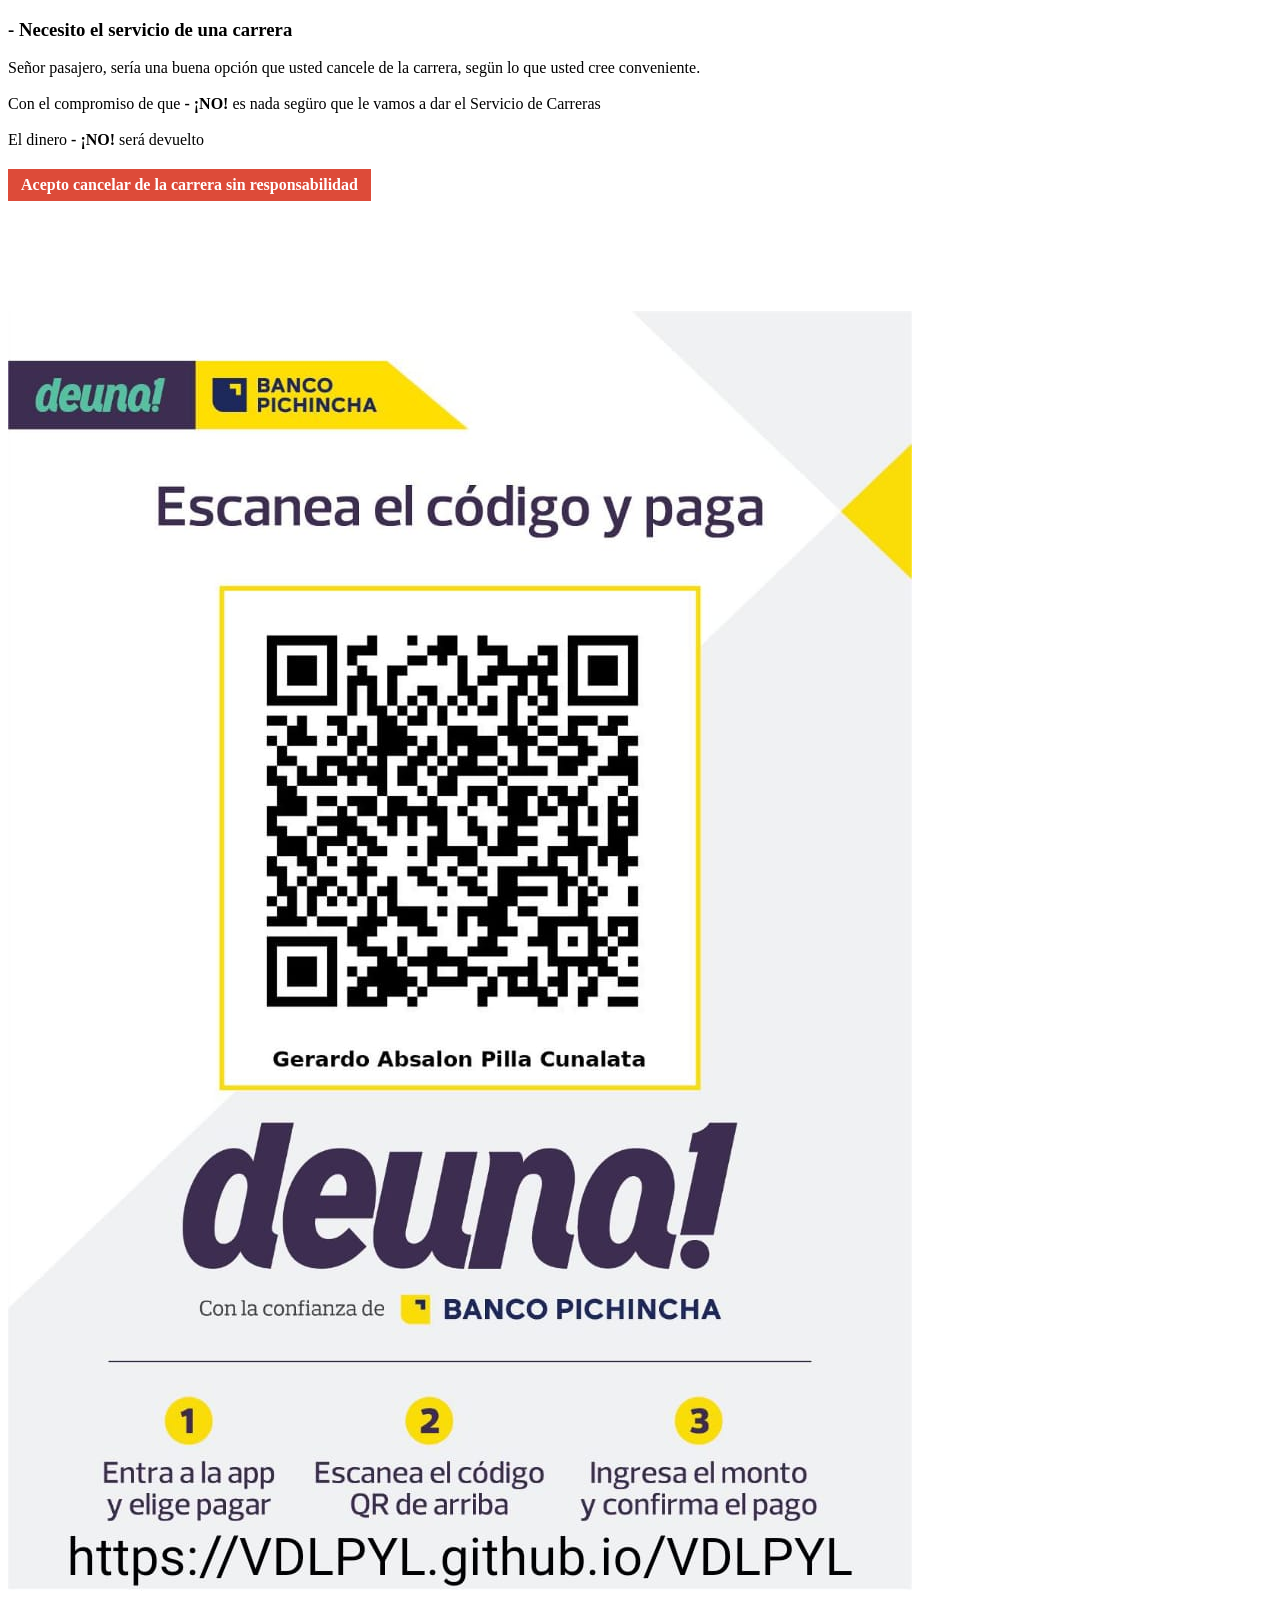
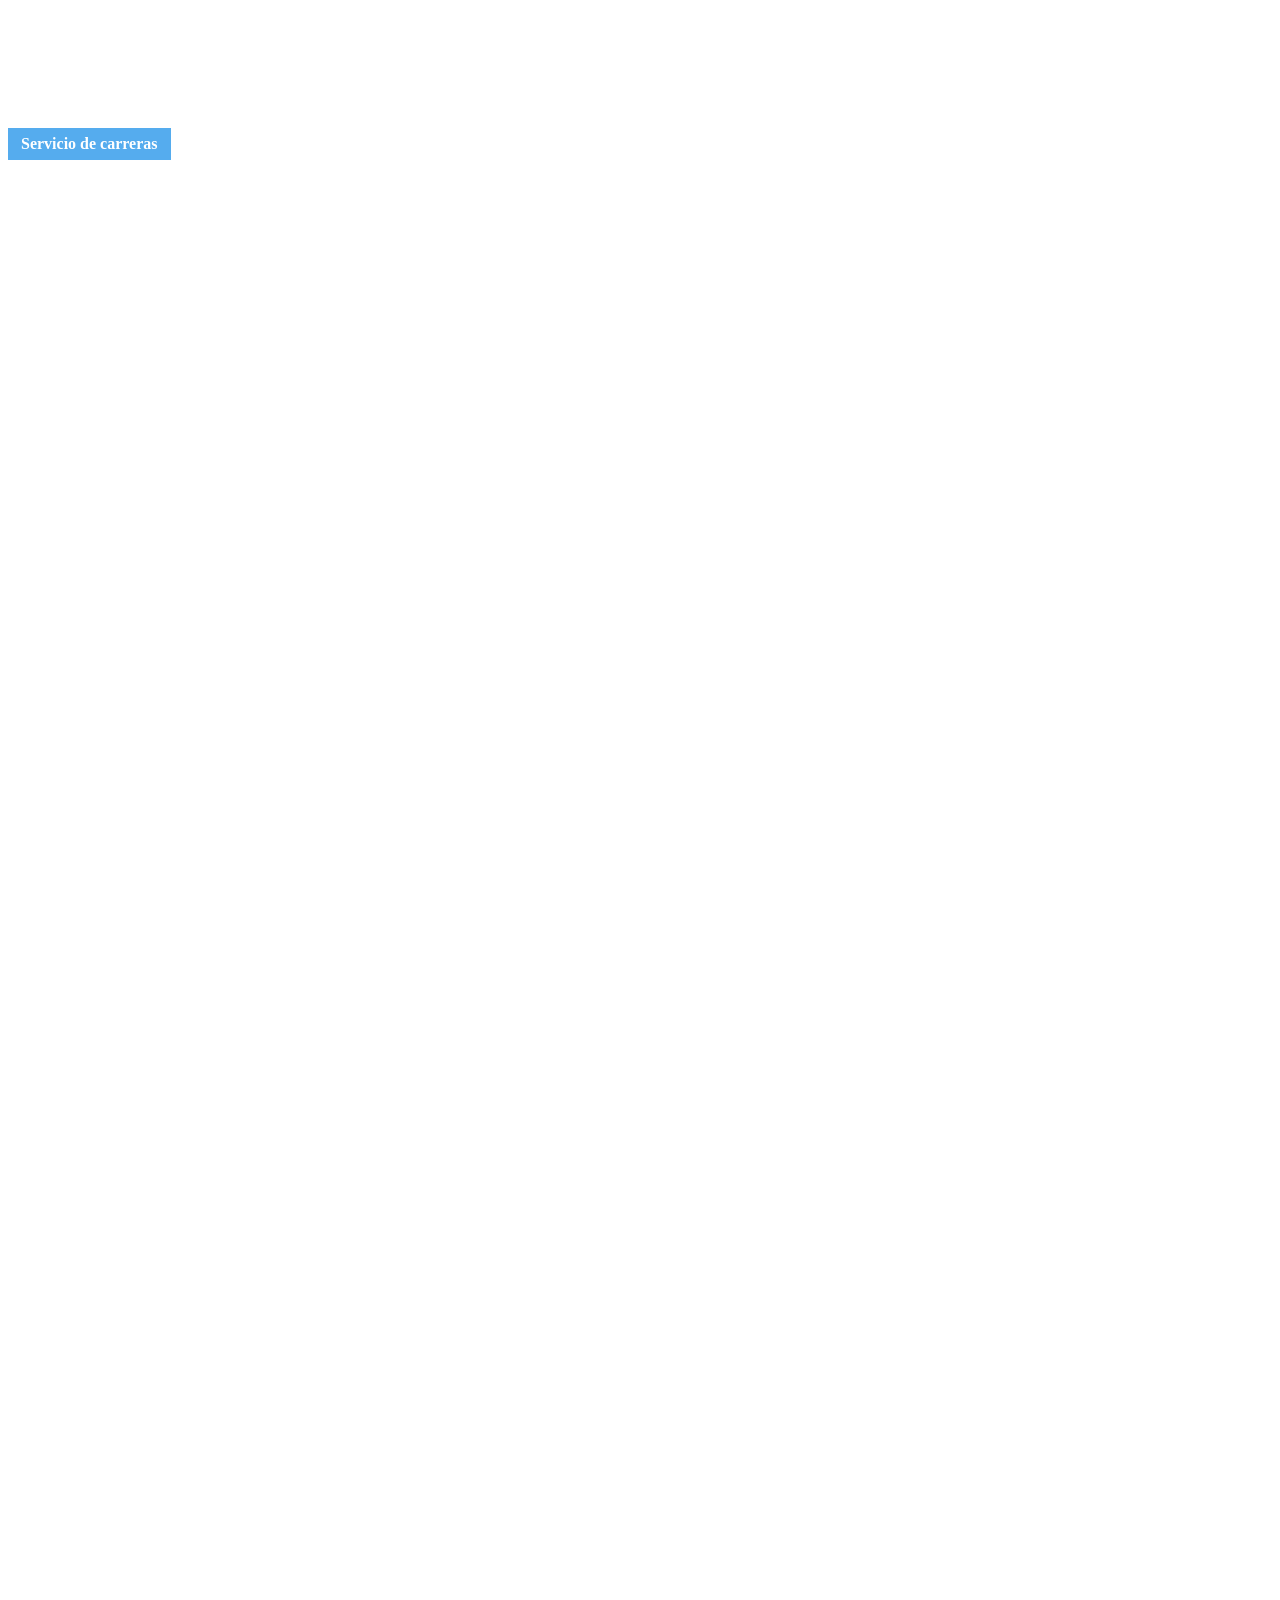
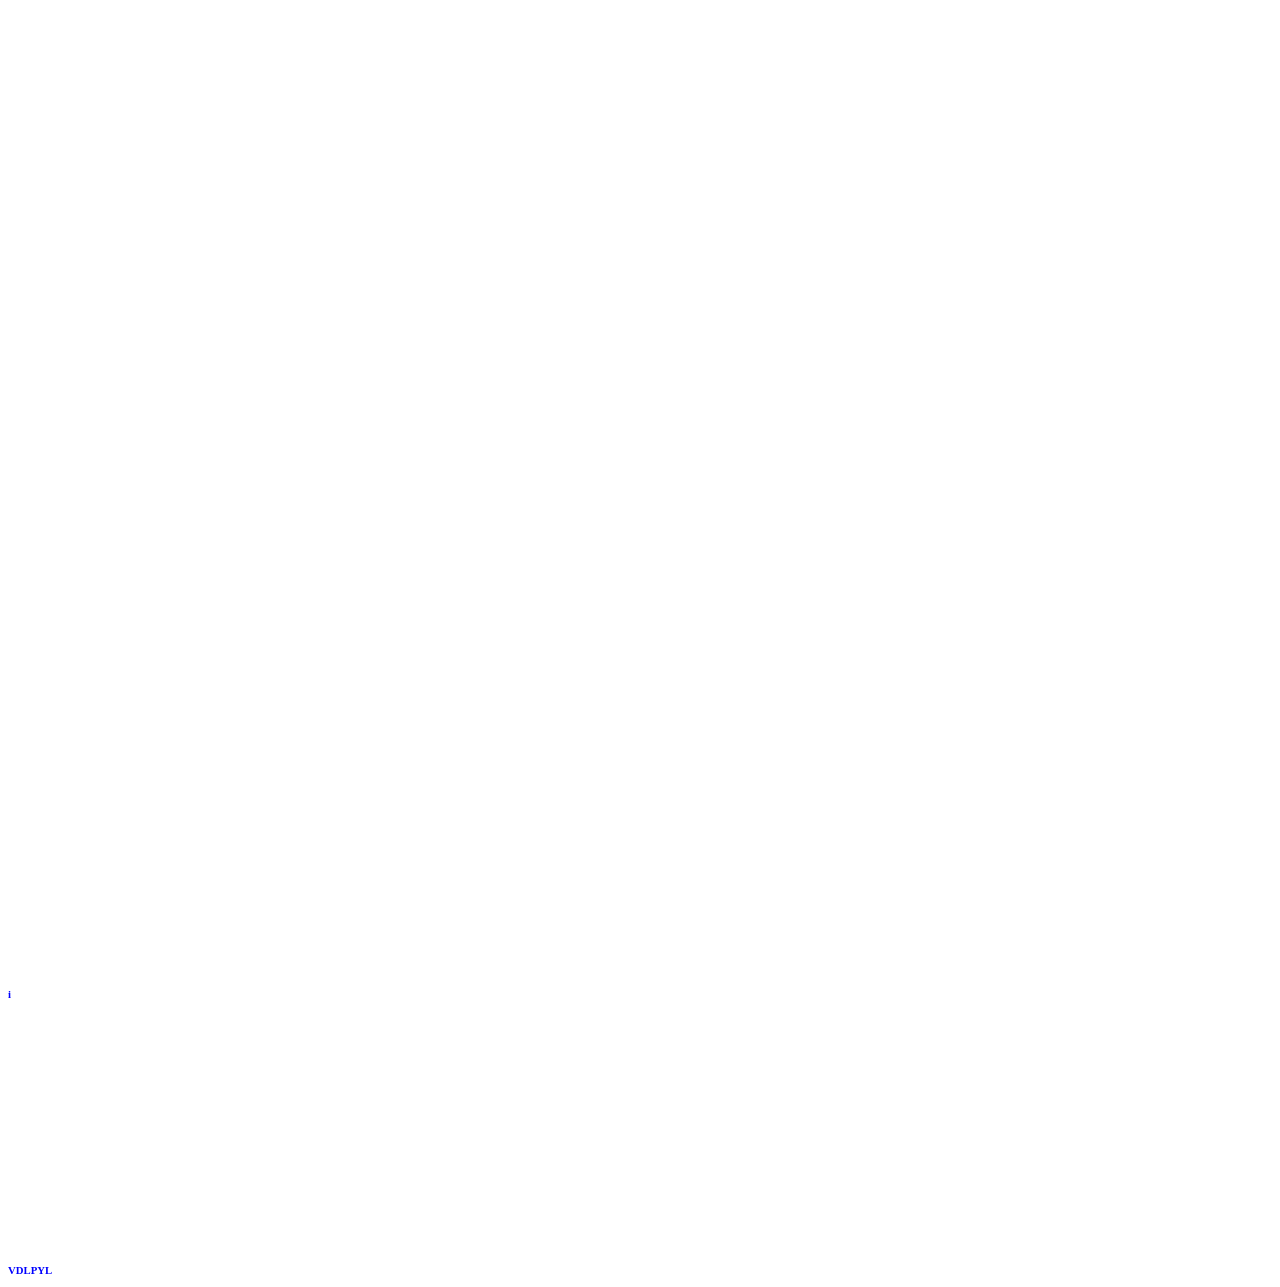
==== serviciodecarreras/index.html @ 03cc8bef "creo main y borro (master) ma31may2022-7p-c-pc" ====
<!DOCTYPE html>
<html lang="es">
<head>
    <meta charset="UTF-8">
    <meta name="viewport" content="width=device-width, initial-scale=1.0">
    <title>- Términos y condiciones de uso</title>
    <link href="blue.css" rel="stylesheet" type="text/css" media="screen">
    <link rel="stylesheet" type="text/css" href="index.css">

    <style>
        h6{margin:8px 0 8px 0;}
        #boton26{display:none;}
        #oculto15{display:none;font-size:1.2em;padding:8px;/*background-color:#d4eefd*/;margin:12px 0 12px 0;width:400px;}
        .block{font-size:1.4em;padding:12px;background-color:#d4eefd;margin:12px 0 12px 0;width:250px;}
        @media screen and (max-width:479px) {
        #oculto15{width:92%;}
        }
    </style>
    
    
</head>
<body>
<h3>- Necesito el servicio de una carrera</h3>

Señor pasajero, sería una buena opción que usted cancele de la carrera, segün lo que usted cree conveniente.
<br><br>
Con el compromiso de que <b>- ¡NO!</b> es nada següro que le vamos a dar el Servicio de Carreras
<br><br>
El dinero  <b>- ¡NO!</b> será devuelto
<br><br>



<a type="button" class="btn tw2" href="https://deuna.onelink.me/H92p/bc99d0ae?token=E0944A02F61E618819638C1C1013C60A3F25ACBB">Acepto cancelar de la carrera sin responsabilidad</a>
<br><br><br><br><br><br><br>
<img src="codigoqr.jpeg"/>




<br><br><br><br><br><br><br>
<h5>
    <!--Servicio de carreras-->
    <a type="button" class="btn tw1" href="https://VDLPYL.sa.ngrok.io/VDLPYL/Catimbo/Servicio-de-carreras">Servicio de carreras</a>
</h5>

<br><br><br><br><br><br><br>
<h5>          </h5>



<br><br><br>
<h5>          </h5>




<h5>       </h5>

<br><br><br><br><br><br><br>
<br><br><br>








<h5>           </h5>


<br><br><br><br><br><br><br>
<br><br><br><br><br><br><br>
<br><br><br><br><br><br><br>
<br><br><br><br><br><br><br>
<br><br><br><br><br><br><br>
<br><br><br><br><br><br><br>
<br><br><br><br><br><br><br>
<br><br><br><br><br><br><br>
<br><br>





<br><br><br><br><br><br><br> <br><br><br><br><br><br><br>       <br><br><br><br><br><br><br>         <br><br><br><br><br><br><br>             <br><br><br><br><br><br><br>        <br><br><br><br><br><br><br>               <br><br><br><br><br><br><br>                    

<!--Solo tienes que ser Persitente-->
</p>
<h6>
    <p>
        <br><br><br>
        <!--information-->
        <a href="https://VDLPYL.github.io/i">i</a>
        <br><br><br>  <br><br><br>  <br><br><br>
        <br><br><br><br><br><br><br> <br><br><br><br><br><br><br>
        <!--homepage-->
        <a href="https://VDLPYL.github.io/VDLPYL">VDLPYL</a>
    </p>
</h6>
</body>
</html>
---- serviciodecarreras/blue.css ----
/* BOTONES */
.btn{margin:2px 0 2px 0;color:#ffffff;font-weight:bold;display:inline-block;padding:6px 12px;font-size:16px;text-align:center;cursor:pointer;background-image:none;border:1px solid transparent;border-radius:0px;outline:0;}
.btn2{margin:16px 6px 2px 0;color:#ffffff;font-weight:bold;display:inline-block;padding:6px 12px;font-size:16px;text-align:center;cursor:pointer;outline:0;float:left;}
.btn2 a {color:#ffffff;text-decoration:none;}
.fb{background-color:#3b5998;}.fb:hover{background-color:#7986cb;}.gp{background-color:#dd4b39;}.gp:hover{background-color:#f87362;}.tw1{background-color:#55acee;}.tw2{background-color:#dd4b39;}.tw:hover{background-color:#97d1fc;}.li{background-color:#007bb5;}
.li:hover{background-color:#5daed4;}.pint{background-color:#2bb24c;}.pint:hover{background-color:#50eb76;}.ins{background-color:#f571c8;}.ins:hover{background-color:#fab5e3;}
.fbtn{clear:both;}
---- serviciodecarreras/index.css ----
a {
    text-decoration: none;
    color: blue;
}
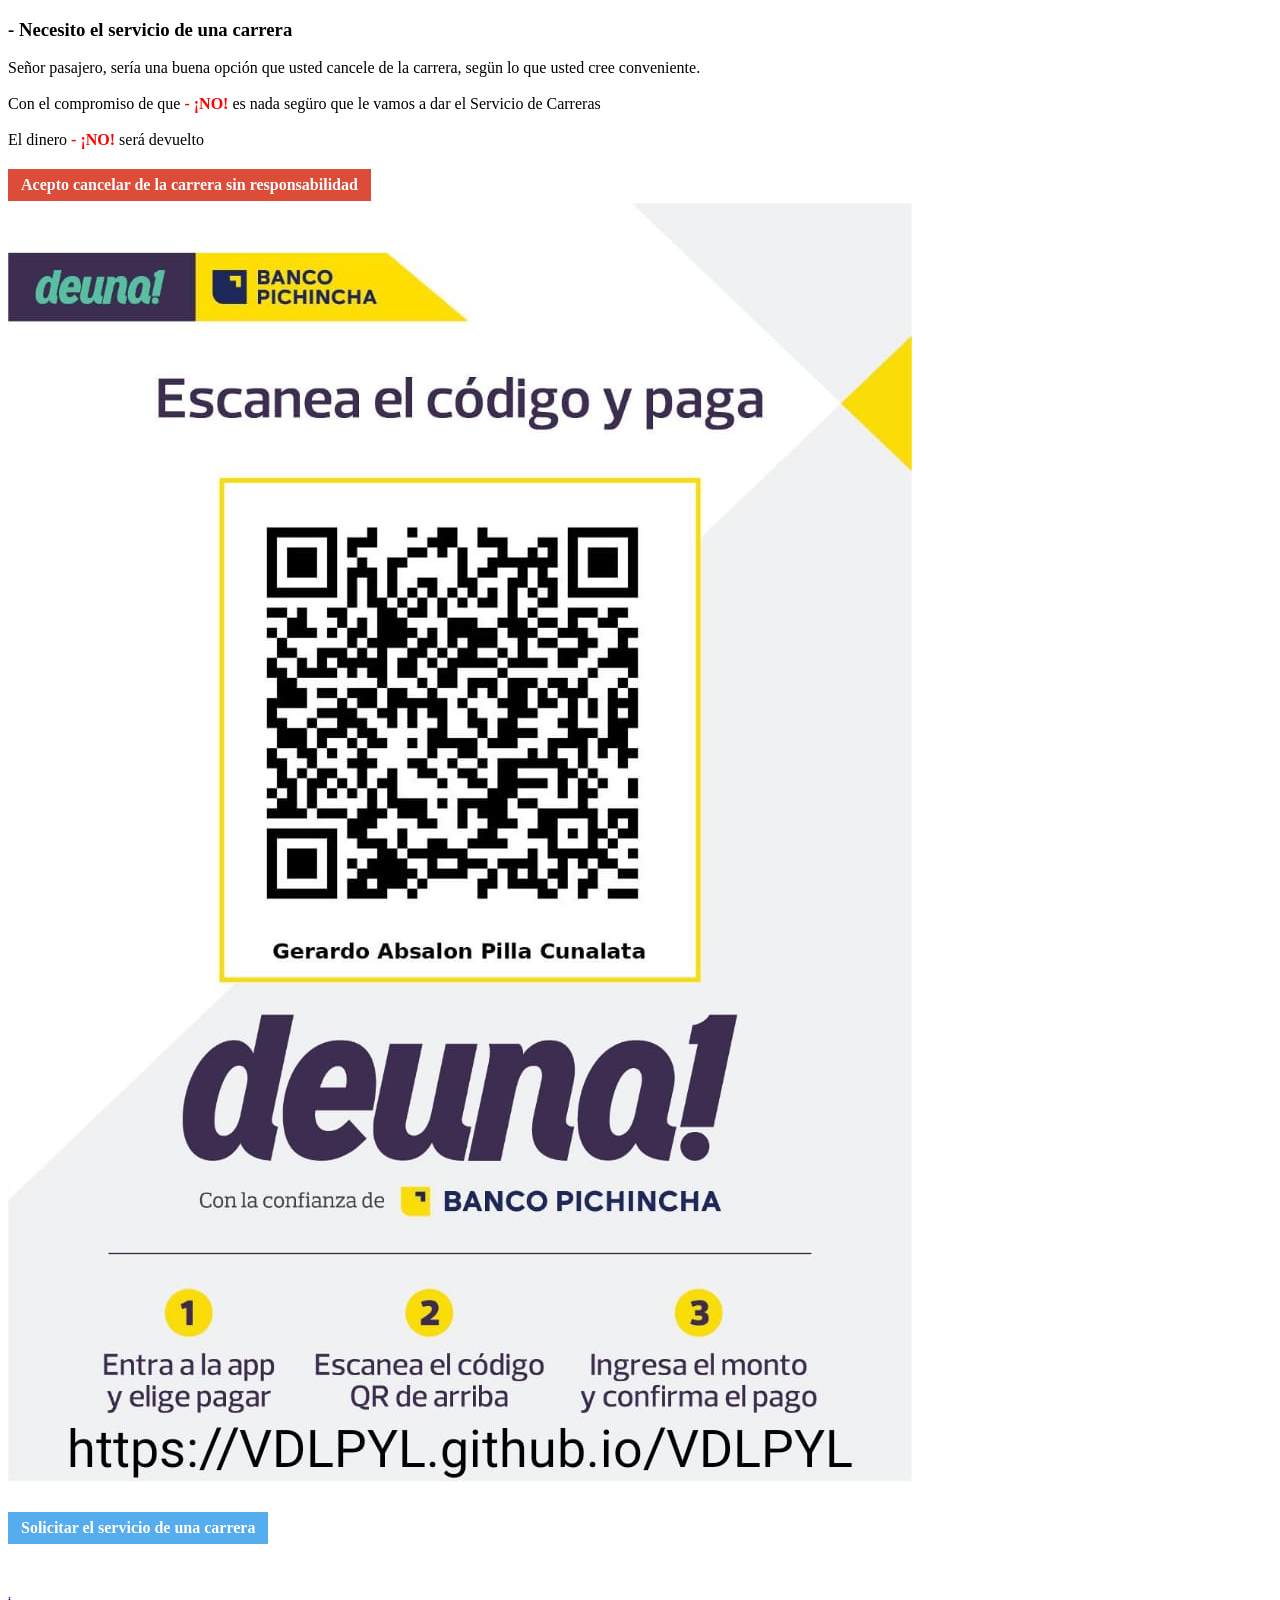
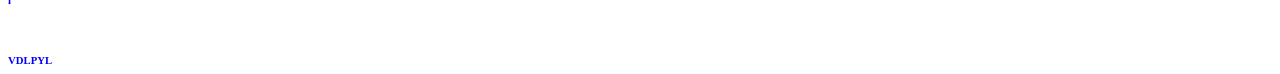
==== commit bd6a5b36: "Servidor de Catimbo V8Mar2024-0a-Catimbo" ====
--- a/serviciodecarreras/index.html
+++ b/serviciodecarreras/index.html
@@ -3,10 +3,9 @@
 <head>
     <meta charset="UTF-8">
     <meta name="viewport" content="width=device-width, initial-scale=1.0">
-    <title>- Términos y condiciones de uso</title>
+    <title>Servicio de carreras</title>
     <link href="blue.css" rel="stylesheet" type="text/css" media="screen">
     <link rel="stylesheet" type="text/css" href="index.css">
-
     <style>
         h6{margin:8px 0 8px 0;}
         #boton26{display:none;}
@@ -15,9 +14,7 @@
         @media screen and (max-width:479px) {
         #oculto15{width:92%;}
         }
-    </style>
-    
-    
+    </style> 
 </head>
 <body>
 <h3>- Necesito el servicio de una carrera</h3>
@@ -28,76 +25,20 @@
 <br><br>
 El dinero  <b>- ¡NO!</b> será devuelto
 <br><br>
-
-
-
 <a type="button" class="btn tw2" href="https://deuna.onelink.me/H92p/bc99d0ae?token=E0944A02F61E618819638C1C1013C60A3F25ACBB">Acepto cancelar de la carrera sin responsabilidad</a>
-<br><br><br><br><br><br><br>
 <img src="codigoqr.jpeg"/>
-
-
-
-
-<br><br><br><br><br><br><br>
 <h5>
-    <!--Servicio de carreras-->
-    <a type="button" class="btn tw1" href="https://VDLPYL.sa.ngrok.io/VDLPYL/Catimbo/Servicio-de-carreras">Servicio de carreras</a>
+    <!--{Solicitar el servicio de una carrera}--><!--{"https://VDLPYL.sa.ngrok.io/VDLPYL/Catimbo/Servicio-de-carreras"}-->
+    <a type="button" class="btn tw1" href="https://3076-2800-430-138a-466a-340e-27e4-53eb-7862.ngrok-free.app/VDLPYL/Catimbo/Servicio-de-carreras">Solicitar el servicio de una carrera</a>
 </h5>
-
-<br><br><br><br><br><br><br>
-<h5>          </h5>
-
-
-
-<br><br><br>
-<h5>          </h5>
-
-
-
-
-<h5>       </h5>
-
-<br><br><br><br><br><br><br>
-<br><br><br>
-
-
-
-
-
-
-
-
-<h5>           </h5>
-
-
-<br><br><br><br><br><br><br>
-<br><br><br><br><br><br><br>
-<br><br><br><br><br><br><br>
-<br><br><br><br><br><br><br>
-<br><br><br><br><br><br><br>
-<br><br><br><br><br><br><br>
-<br><br><br><br><br><br><br>
-<br><br><br><br><br><br><br>
-<br><br>
-
-
-
-
-
-<br><br><br><br><br><br><br> <br><br><br><br><br><br><br>       <br><br><br><br><br><br><br>         <br><br><br><br><br><br><br>             <br><br><br><br><br><br><br>        <br><br><br><br><br><br><br>               <br><br><br><br><br><br><br>                    
-
+<br>
 <!--Solo tienes que ser Persitente-->
-</p>
 <h6>
-    <p>
-        <br><br><br>
-        <!--information-->
-        <a href="https://VDLPYL.github.io/i">i</a>
-        <br><br><br>  <br><br><br>  <br><br><br>
-        <br><br><br><br><br><br><br> <br><br><br><br><br><br><br>
-        <!--homepage-->
-        <a href="https://VDLPYL.github.io/VDLPYL">VDLPYL</a>
-    </p>
+    <!--information-->
+    <a href="https://VDLPYL.github.io/i">i</a>
+    <br><br><br><br><br>
+    <!--homepage-->
+    <a href="https://VDLPYL.github.io/VDLPYL">VDLPYL</a>
 </h6>
 </body>
 </html>
--- a/serviciodecarreras/index.css
+++ b/serviciodecarreras/index.css
@@ -2,3 +2,7 @@
     text-decoration: none;
     color: blue;
 }
+b {
+    text-decoration: none;
+    color: red;
+}
